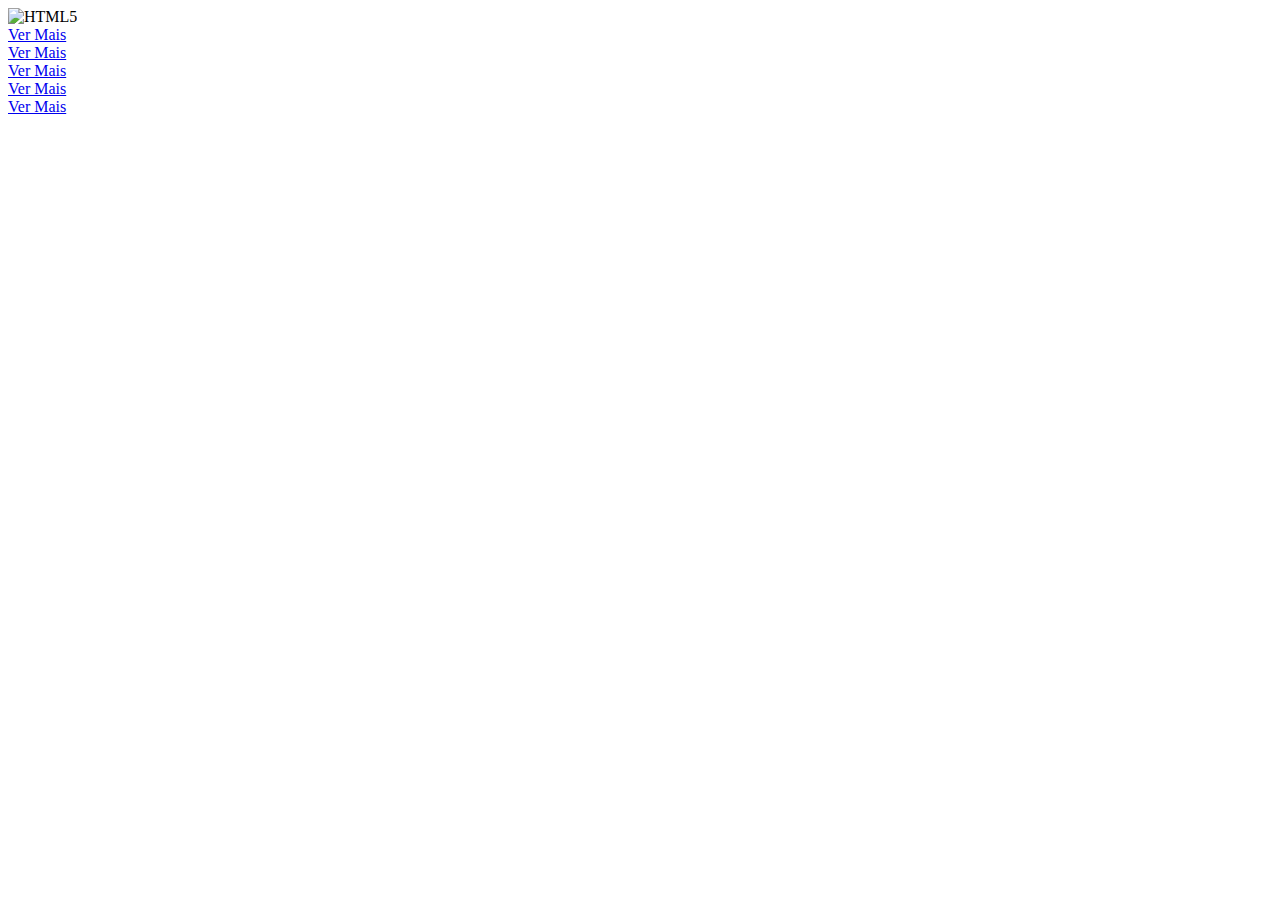
==== webjsestudo/webjsestudo/seriecss/cssflex.html @ 5a83beca "CssFlex introducao" ====
﻿<!DOCTYPE html>
<html>
<head>
    <meta charset="utf-8" name="viewport" content="width-device-width" />

    <title>Trabalhando com flex para manter o conteudo dinamico</title>
</head>
<body>
    <main>
        <div class="wrapper">
            <div class="block">

            </div>
            <div class="block">
                <div class="block-img">
                    <img src="img/html5.png" alt="HTML5" />
                </div>
                <div class="block-desc"></div>
                <div class="block-link">
                    <a href="#">Ver Mais</a>
                </div>
            </div>
            <div class="block">
                <div class="block-img">

                </div>
                <div class="block-desc"></div>
                <div class="block-link">
                    <a href="#">Ver Mais</a>
                </div>

            </div>
            <div class="block">
                <div class="block-img"></div>

                <div class="block-desc"></div>
                <div class="block-link">
                    <a href="#">Ver Mais</a>
                </div>
            </div>
            <div class="block">
                <div class="block-img"></div>
                <div class="block-desc"></div>
                <div class="block-link">
                    <a href="#">Ver Mais</a>
                </div>
            </div>
            <div class="block">
                <div class="block-img"></div>
                <div class="block-desc"></div>
                <div class="block-link">
                    <a href="#">Ver Mais</a>
                </div>
           </div>
        </div>
    </main>
</body>
</html>
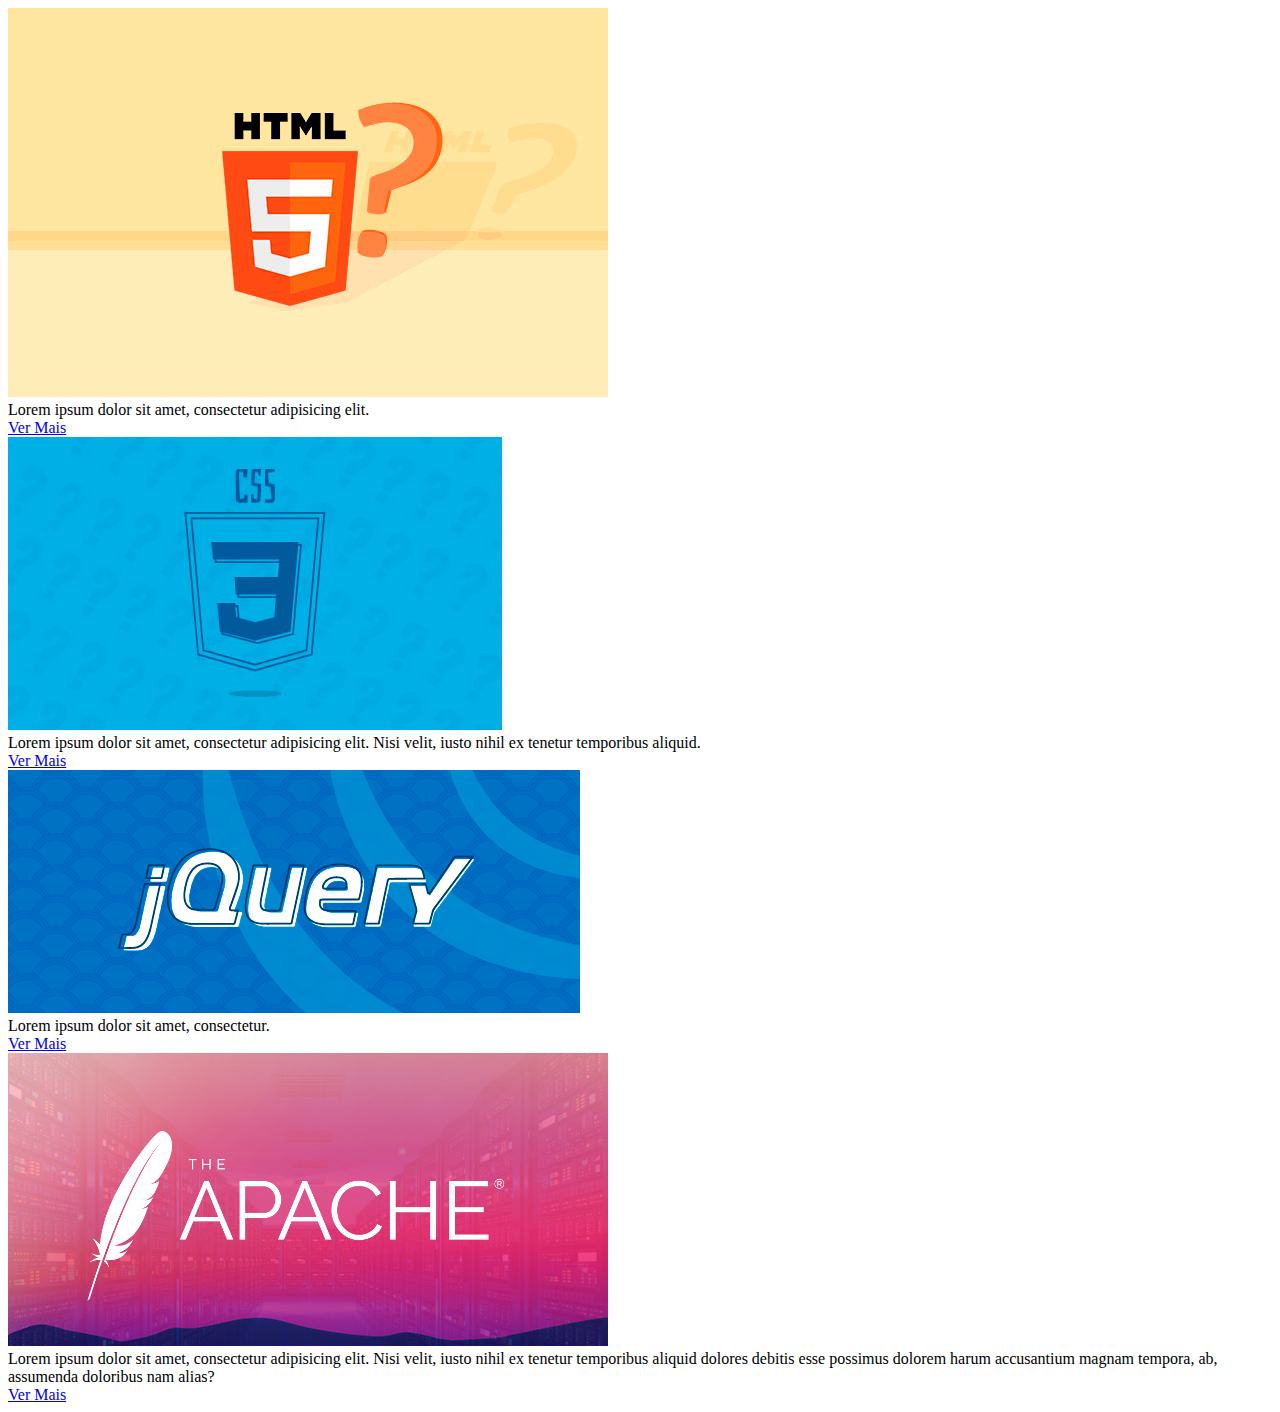
==== commit 67af0558: "criacao do index para cssflex" ====
--- a/webjsestudo/webjsestudo/seriecss/cssflex.html
+++ b/webjsestudo/webjsestudo/seriecss/cssflex.html
@@ -9,49 +9,50 @@
     <main>
         <div class="wrapper">
             <div class="block">
-
-            </div>
-            <div class="block">
                 <div class="block-img">
-                    <img src="img/html5.png" alt="HTML5" />
+                    <img src="../img/html5.png" alt="HTML5" />
                 </div>
-                <div class="block-desc"></div>
+                <div class="block-desc">
+                    Lorem ipsum dolor sit amet, consectetur adipisicing elit.
+                </div>
                 <div class="block-link">
                     <a href="#">Ver Mais</a>
                 </div>
             </div>
             <div class="block">
                 <div class="block-img">
-
+                    <img src="../img/css3.png" alt="CSS3" />
                 </div>
-                <div class="block-desc"></div>
-                <div class="block-link">
-                    <a href="#">Ver Mais</a>
+                <div class="block-desc">
+                    Lorem ipsum dolor sit amet, consectetur adipisicing elit. Nisi velit, iusto nihil ex tenetur temporibus aliquid.
                 </div>
-
-            </div>
-            <div class="block">
-                <div class="block-img"></div>
-
-                <div class="block-desc"></div>
                 <div class="block-link">
                     <a href="#">Ver Mais</a>
                 </div>
             </div>
             <div class="block">
-                <div class="block-img"></div>
-                <div class="block-desc"></div>
+                <div class="block-img">
+                    <img src="../img/jquery.png" alt="JQUERY" />
+                </div>
+                <div class="block-desc">
+                    Lorem ipsum dolor sit amet, consectetur.
+                </div>
                 <div class="block-link">
                     <a href="#">Ver Mais</a>
                 </div>
             </div>
             <div class="block">
-                <div class="block-img"></div>
-                <div class="block-desc"></div>
+                <div class="block-img">
+                    <img src="../img/apache.jpg" alt="APACHE" />
+                </div>
+                <div class="block-desc">
+                    Lorem ipsum dolor sit amet, consectetur adipisicing elit. Nisi velit, iusto nihil ex tenetur temporibus aliquid dolores debitis esse
+                    possimus dolorem harum accusantium magnam tempora, ab, assumenda doloribus nam alias?
+                </div>
                 <div class="block-link">
                     <a href="#">Ver Mais</a>
                 </div>
-           </div>
+            </div>
         </div>
     </main>
 </body>
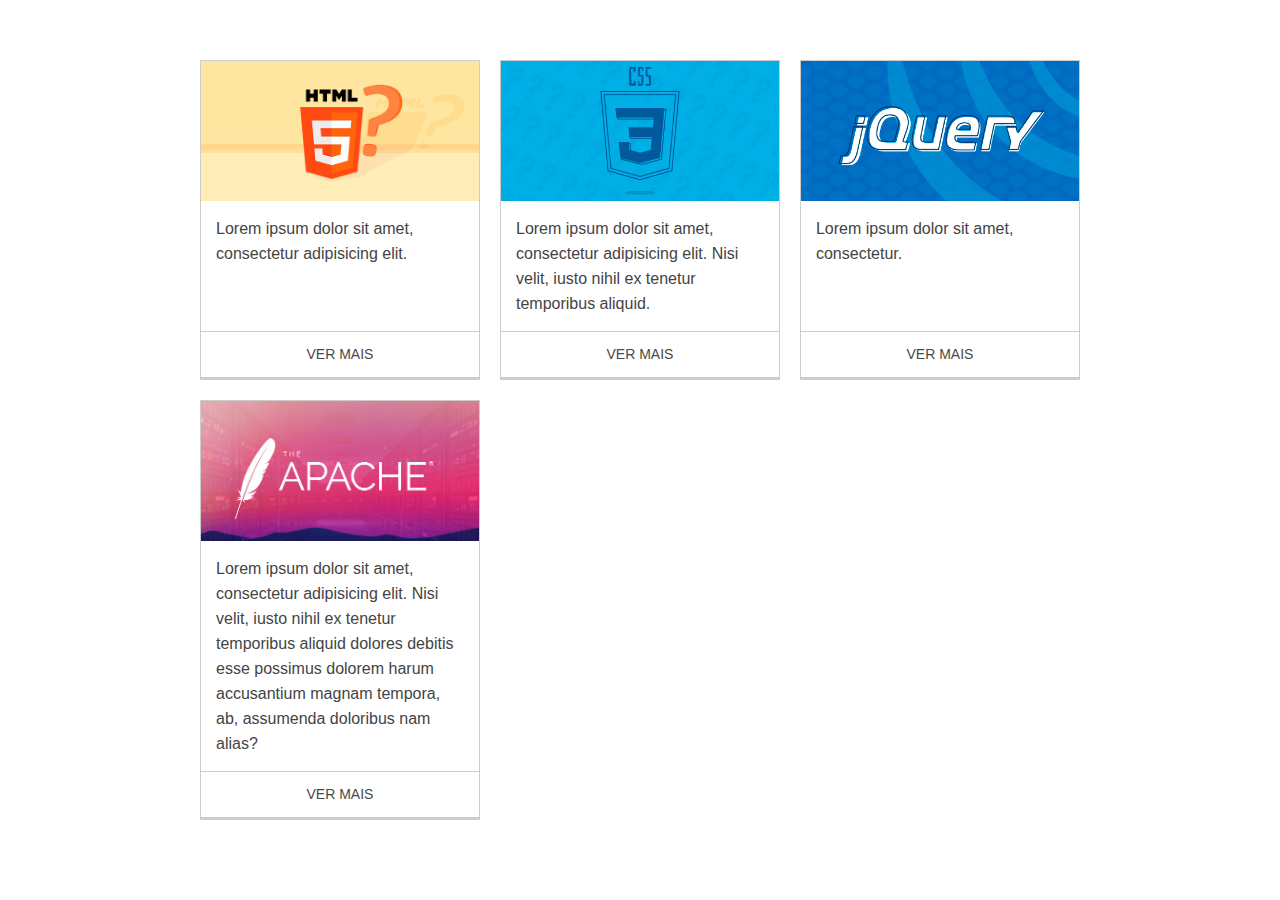
==== commit 8d530e81: "cssflex" ====
--- a/webjsestudo/webjsestudo/seriecss/cssflex.html
+++ b/webjsestudo/webjsestudo/seriecss/cssflex.html
@@ -2,7 +2,7 @@
 <html>
 <head>
     <meta charset="utf-8" name="viewport" content="width-device-width" />
-
+    <link href="stylesheetflex.css" rel="stylesheet" />
     <title>Trabalhando com flex para manter o conteudo dinamico</title>
 </head>
 <body>
--- a/webjsestudo/webjsestudo/seriecss/stylesheetflex.css
+++ b/webjsestudo/webjsestudo/seriecss/stylesheetflex.css
@@ -0,0 +1,94 @@
+﻿* {
+    box-sizing: border-box;
+}
+
+body{
+    margin:auto;
+    font-family:sans-serif;
+    font-size:16px;
+    color:#444;
+    line-height: 25px;
+}
+.wrapper{
+    display:flex;
+    flex-wrap:wrap;
+    max-width:900px;
+    width: 100%;
+    margin:50px auto;
+}
+
+
+.block{
+    width:calc(100%/3 - 20px);
+    margin:10px;
+    border:1px solid #ccc;
+    box-shadow:2px 2px 4px 0px rgba(0,0,0,0,2); 
+    display:flex;
+    flex-direction:column;
+}
+
+.block-img{
+    height:calc(((100vw - (100vw - 900px))/3 - 20px)/2);
+}
+
+.block-img img{
+    width: 100%; 
+    height:100%;
+    object-fit:cover;
+}
+
+.block-desc{
+    padding:15px;
+    flex-grow:1;
+}
+
+.block-link{
+    border-top:1px solid #ccc;
+    border-bottom:2px solid #ccc;
+}
+
+.block-link a {
+    color:#494949;
+    display:block;
+    font-size:14px;
+    text-align:center;
+    text-decoration:none;
+    text-transform:uppercase;
+    padding:10px 0;
+    transition: 0.1s ease;
+}
+.block-link a:hover{
+    background-color:#ccc;
+    color:#fff;
+}
+
+@media (max-width: 768px)
+{
+    .block{
+        width:calc(100%/2 - 20px);
+    }
+    .block-img{
+        height:calc((100vw/2 - 20px)/2);
+    }
+}
+
+@media (max-width: 425px) {
+    .block {
+        width: calc(100% - 20px);
+    }
+
+    .block-img {
+        height: calc((100vw - 20px)/2);
+    }
+}
+
+@media (max-width: 320px) {
+    .block {
+        width: calc(100%);
+        margin:10px 0;
+    }
+
+    .block-img {
+        height: calc((100vw)/2);
+    }
+}